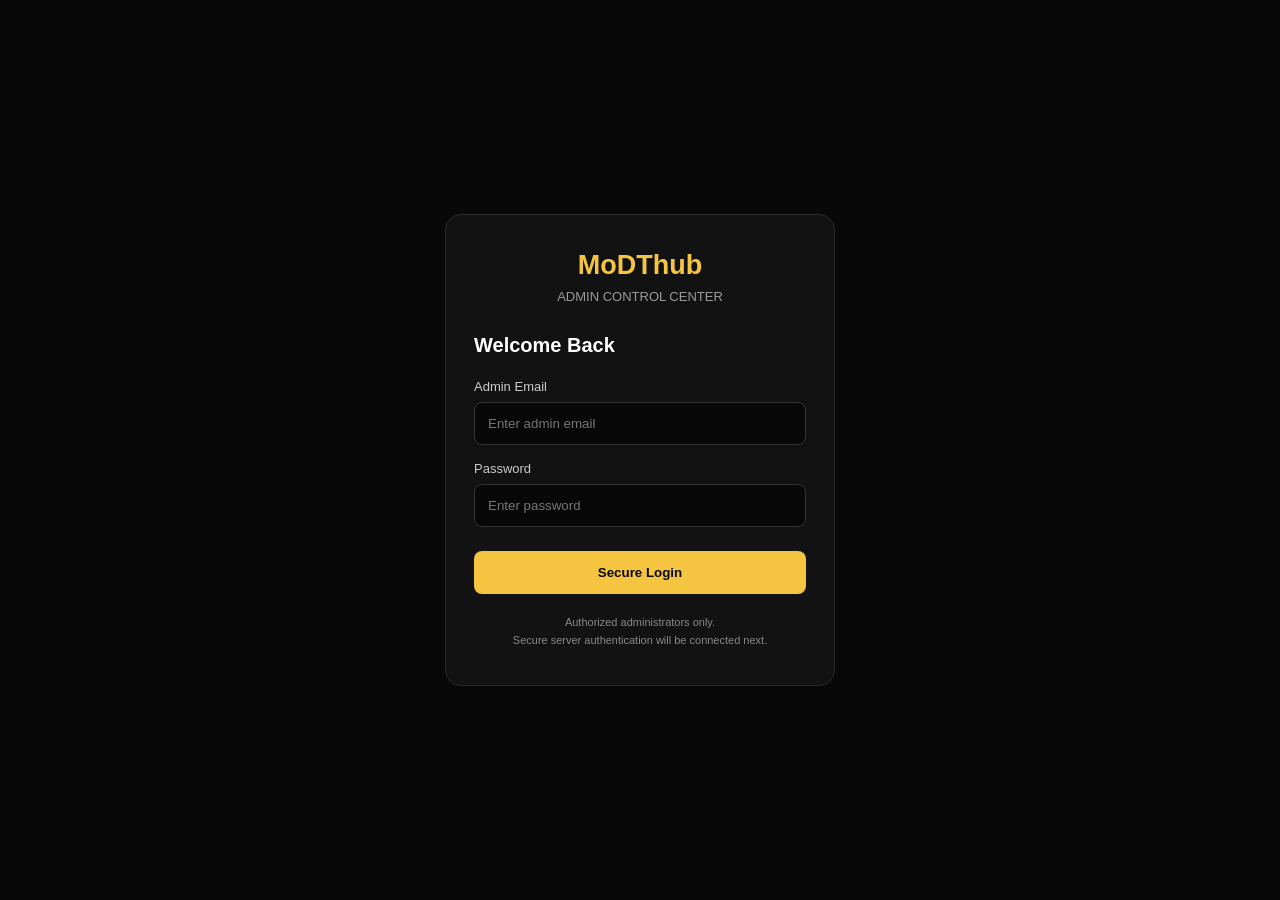
==== admin/index.html @ 64c01653 "Create index.html" ====
<!DOCTYPE html>
<html lang="en">
<head>
  <meta charset="UTF-8">
  <meta name="viewport" content="width=device-width, initial-scale=1.0">
  <title>MoDThub Admin Login</title>
  <style>
    * {
      box-sizing: border-box;
      margin: 0;
      padding: 0;
    }

    body {
      min-height: 100vh;
      display: grid;
      place-items: center;
      background: #080808;
      color: #fff;
      font-family: Arial, sans-serif;
      padding: 20px;
    }

    .login-box {
      width: 100%;
      max-width: 390px;
      padding: 35px 28px;
      background: #121212;
      border: 1px solid #292929;
      border-radius: 16px;
    }

    .logo {
      color: #f5c542;
      font-size: 27px;
      font-weight: 800;
      text-align: center;
      margin-bottom: 8px;
    }

    .subtitle {
      text-align: center;
      color: #999;
      margin-bottom: 30px;
      font-size: 13px;
    }

    h2 {
      font-size: 20px;
      margin-bottom: 22px;
    }

    label {
      display: block;
      color: #ccc;
      font-size: 13px;
      margin: 16px 0 8px;
    }

    input {
      width: 100%;
      padding: 13px;
      background: #080808;
      border: 1px solid #333;
      border-radius: 8px;
      color: white;
      outline: none;
    }

    input:focus {
      border-color: #f5c542;
    }

    button {
      width: 100%;
      margin-top: 24px;
      padding: 14px;
      background: #f5c542;
      color: #080808;
      border: none;
      border-radius: 8px;
      font-weight: bold;
      cursor: pointer;
    }

    .notice {
      margin-top: 20px;
      color: #888;
      font-size: 11px;
      text-align: center;
      line-height: 1.6;
    }
  </style>
</head>
<body>
  <main class="login-box">
    <div class="logo">MoDThub</div>
    <p class="subtitle">ADMIN CONTROL CENTER</p>

    <h2>Welcome Back</h2>

    <form id="loginForm">
      <label for="email">Admin Email</label>
      <input id="email" type="email"
        placeholder="Enter admin email" required>

      <label for="password">Password</label>
      <input id="password" type="password"
        placeholder="Enter password" required>

      <button type="submit">Secure Login</button>
    </form>

    <p class="notice">
      Authorized administrators only.<br>
      Secure server authentication will be connected next.
    </p>
  </main>

  <script>
    document.getElementById("loginForm")
      .addEventListener("submit", function(event) {
        event.preventDefault();
        alert("Authentication backend is not connected yet.");
      });
  </script>
</body>
</html>
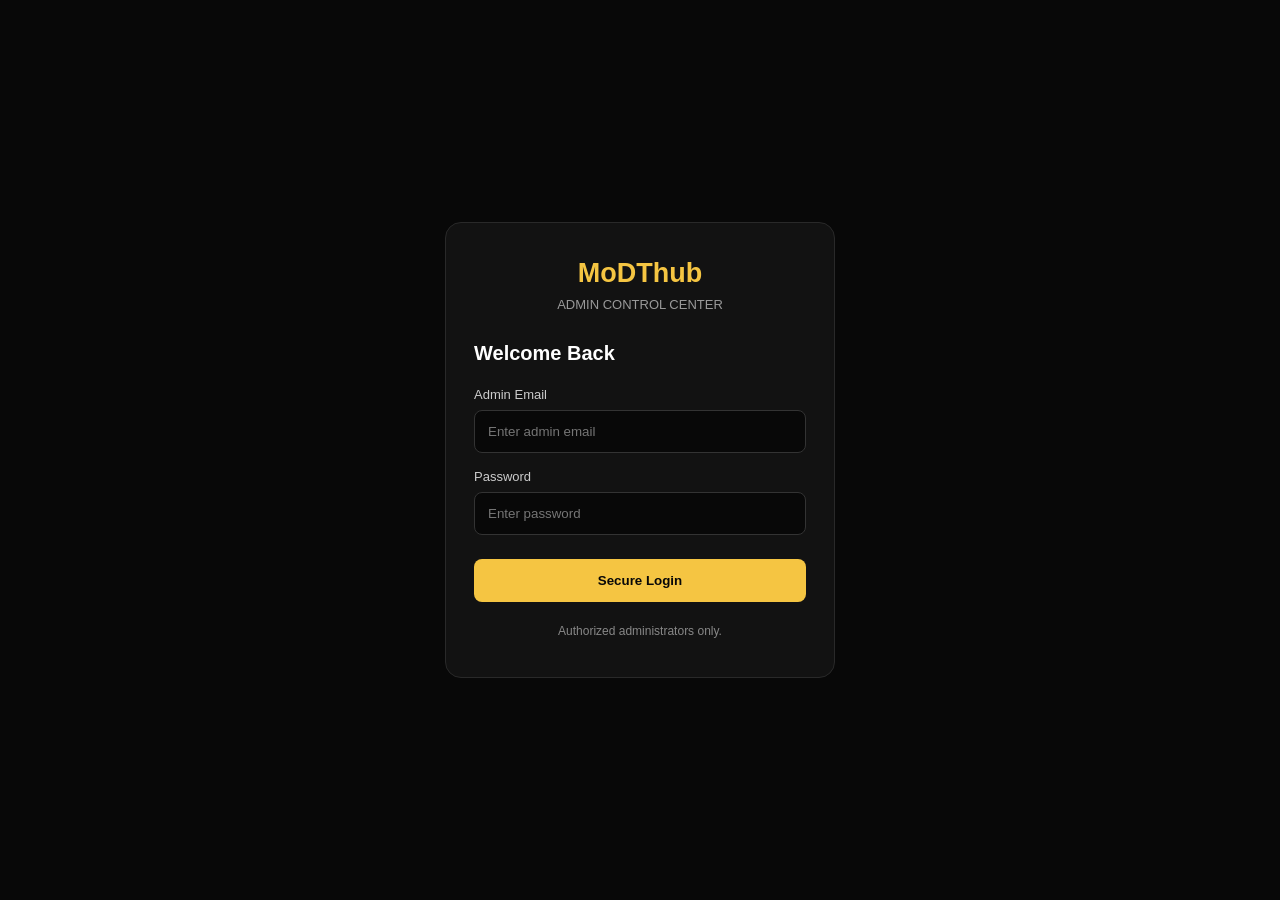
==== commit 65441fbe: "Update index.html" ====
--- a/admin/index.html
+++ b/admin/index.html
@@ -6,11 +6,7 @@
   <meta name="viewport" content="width=device-width, initial-scale=1.0">
   <title>MoDThub Admin Login</title>
   <style>
-    * {
-      box-sizing: border-box;
-      margin: 0;
-      padding: 0;
-    }
+    * { box-sizing: border-box; margin: 0; padding: 0; }
 
     body {
       min-height: 100vh;
@@ -46,10 +42,7 @@
       font-size: 13px;
     }
 
-    h2 {
-      font-size: 20px;
-      margin-bottom: 22px;
-    }
+    h2 { font-size: 20px; margin-bottom: 22px; }
 
     label {
       display: block;
@@ -68,9 +61,7 @@
       outline: none;
     }
 
-    input:focus {
-      border-color: #f5c542;
-    }
+    input:focus { border-color: #f5c542; }
 
     button {
       width: 100%;
@@ -84,13 +75,17 @@
       cursor: pointer;
     }
 
+    button:disabled { opacity: .6; cursor: wait; }
+
     .notice {
       margin-top: 20px;
       color: #888;
-      font-size: 11px;
+      font-size: 12px;
       text-align: center;
       line-height: 1.6;
     }
+
+    .error { color: #ff7777; }
   </style>
 </head>
 <body>
@@ -103,27 +98,59 @@
     <form id="loginForm">
       <label for="email">Admin Email</label>
       <input id="email" type="email"
-        placeholder="Enter admin email" required>
+        placeholder="Enter admin email" autocomplete="username" required>
 
       <label for="password">Password</label>
       <input id="password" type="password"
-        placeholder="Enter password" required>
+        placeholder="Enter password" autocomplete="current-password" required>
 
-      <button type="submit">Secure Login</button>
+      <button id="loginButton" type="submit">Secure Login</button>
     </form>
 
-    <p class="notice">
-      Authorized administrators only.<br>
-      Secure server authentication will be connected next.
+    <p id="message" class="notice" role="status">
+      Authorized administrators only.
     </p>
   </main>
 
   <script>
-    document.getElementById("loginForm")
-      .addEventListener("submit", function(event) {
-        event.preventDefault();
-        alert("Authentication backend is not connected yet.");
-      });
+    const form = document.getElementById("loginForm");
+    const button = document.getElementById("loginButton");
+    const message = document.getElementById("message");
+
+    form.addEventListener("submit", async (event) => {
+      event.preventDefault();
+
+      button.disabled = true;
+      button.textContent = "Checking...";
+      message.textContent = "Verifying your account...";
+      message.className = "notice";
+
+      try {
+        const response = await fetch("/.netlify/functions/admin-login", {
+          method: "POST",
+          headers: { "Content-Type": "application/json" },
+          body: JSON.stringify({
+            email: document.getElementById("email").value.trim(),
+            password: document.getElementById("password").value
+          })
+        });
+
+        const result = await response.json();
+
+        if (!response.ok || !result.success) {
+          throw new Error(result.error || "Login failed");
+        }
+
+        sessionStorage.setItem("modthub_admin_token", result.access_token);
+        window.location.href = "/admin/dashboard.html";
+
+      } catch (error) {
+        message.textContent = error.message || "Login failed. Try again.";
+        message.className = "notice error";
+        button.disabled = false;
+        button.textContent = "Secure Login";
+      }
+    });
   </script>
 </body>
 </html>
